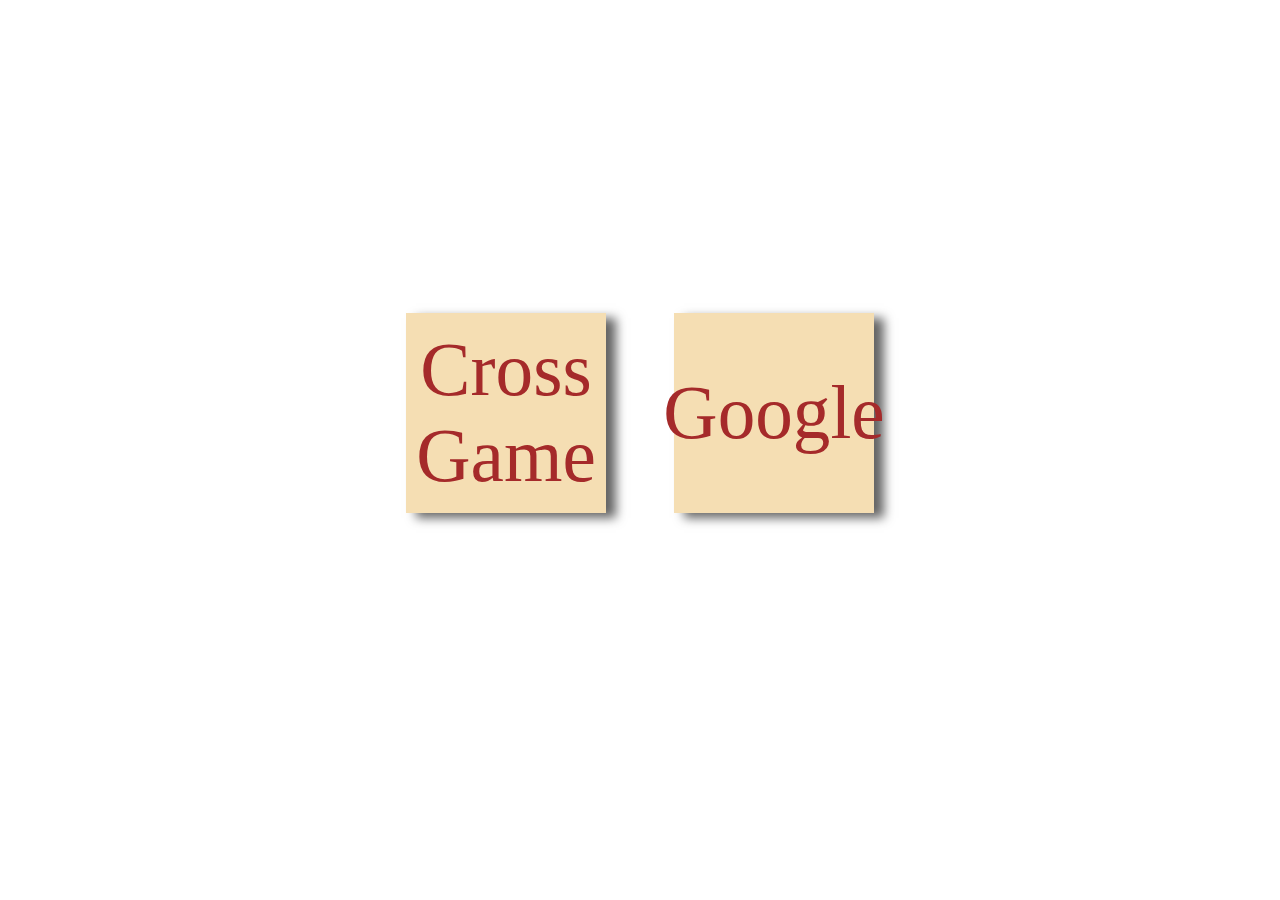
==== index.html @ 41d3cbc0 "Adding files of Cross game" ====
<!DOCTYPE html>
<html lang="en">
<head>
    <meta charset="UTF-8">
    <meta http-equiv="X-UA-Compatible" content="IE=edge">
    <meta name="viewport" content="width=device-width, initial-scale=1.0">
    <title>Games</title>
    <style>
        .universe{
            display: flex;
            height: 90vh;
            flex-direction: row;
            flex-wrap: wrap;
            justify-content: center;
            align-items: center;
        }
        .gameItem{
            display: flex;
            flex-wrap: wrap;
            flex-direction: row;
            height: 20vh;
            width: 20vh;
            background: wheat;
            font-size: 4.7rem;
            align-items: center;
            justify-content: center;
            text-align: center;
            text-decoration: none;
            color: brown;
            margin: 34px;
            padding: 10px;
            box-shadow: 10px 5px 10px rgb(100, 100, 100);
        }
    </style>
</head>
<body>
    <div class="universe">
        <div class="container">
            <a class="gameItem" href="myGames/crossGame.html">Cross Game</a>
        </div>
        <div class="container">
            <a class="gameItem" href="https://google.com" target="_blank">Google</a>
        </div>
    </div>

</body>
</html>
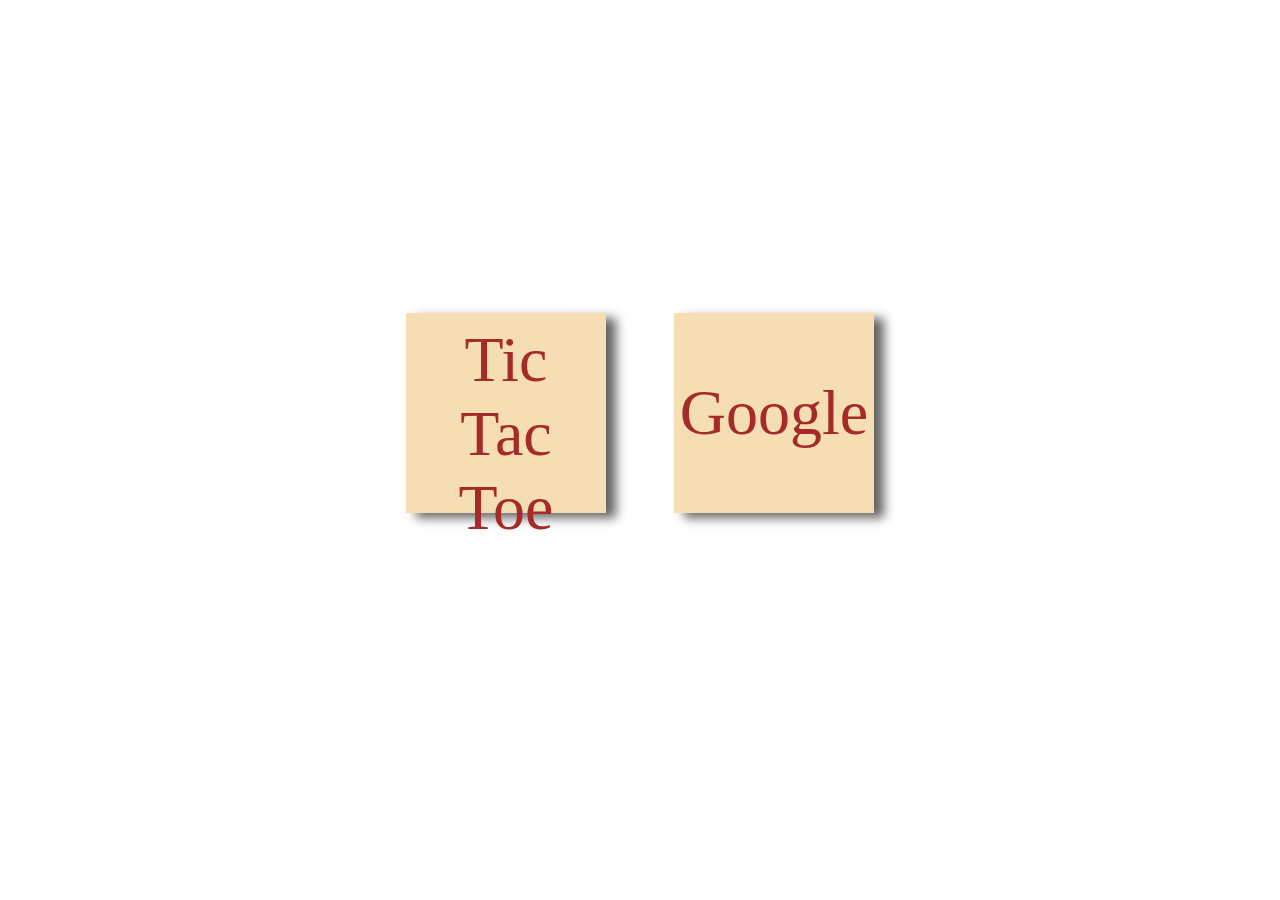
==== commit 0275bbe5: "Increased opacity & edited proper filename" ====
--- a/index.html
+++ b/index.html
@@ -21,7 +21,7 @@
             height: 20vh;
             width: 20vh;
             background: wheat;
-            font-size: 4.7rem;
+            font-size: 4rem;
             align-items: center;
             justify-content: center;
             text-align: center;
@@ -36,7 +36,7 @@
 <body>
     <div class="universe">
         <div class="container">
-            <a class="gameItem" href="myGames/crossGame.html">Cross Game</a>
+            <a class="gameItem" href="myGames/ticTacToe/TicTacToe.html">Tic Tac Toe</a>
         </div>
         <div class="container">
             <a class="gameItem" href="https://google.com" target="_blank">Google</a>
@@ -44,4 +44,4 @@
     </div>
 
 </body>
-</html>+</html>
